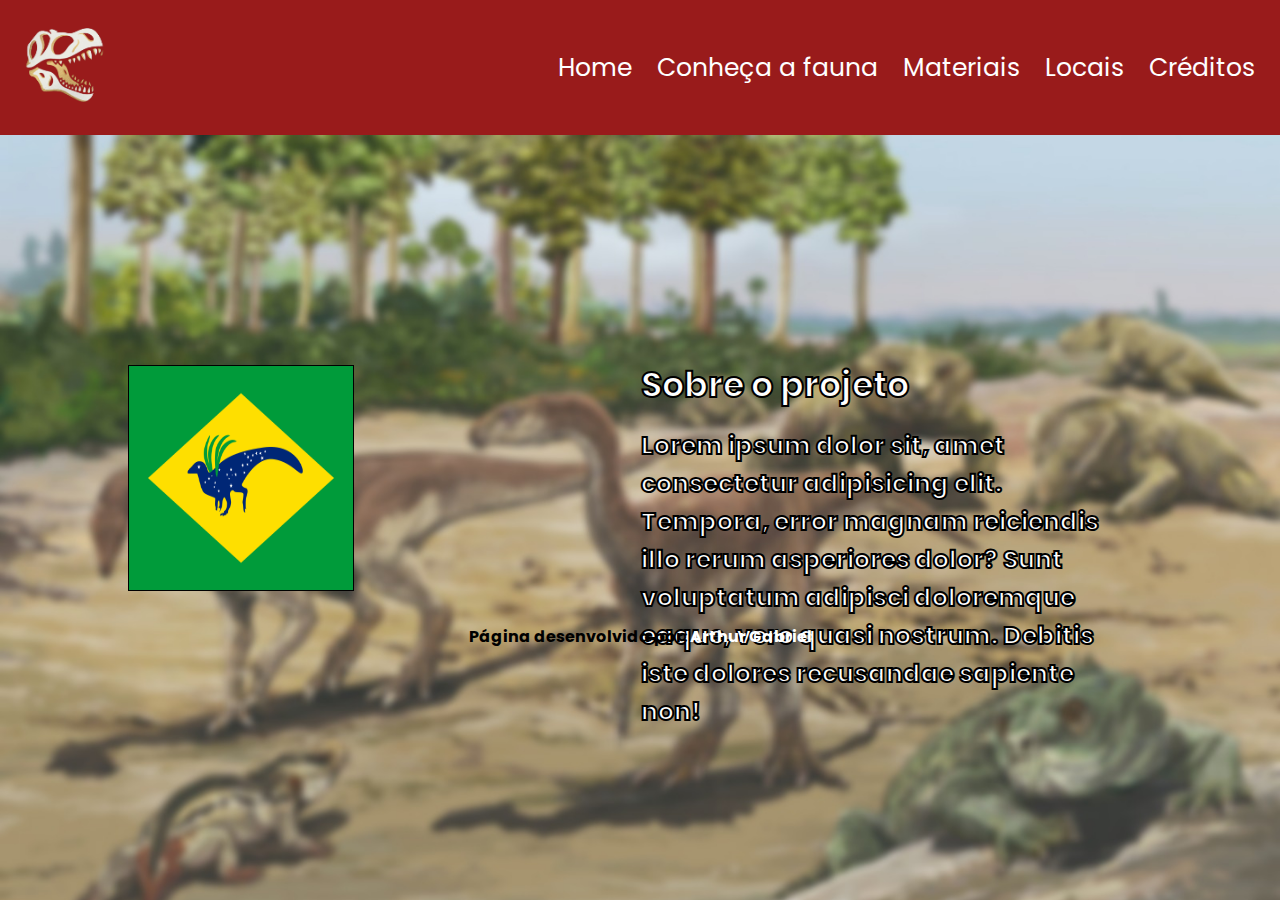
==== index.html @ 6ca006bd "first commit" ====
<!DOCTYPE html>
<html lang="pt-br">

<head>
    <meta charset="UTF-8">
    <meta http-equiv="X-UA-Compatible" content="IE=edge">
    <meta name="viewport" content="width=device-width, initial-scale=1.0">
    <title>Projeto</title>
    <link href="./assets/styles/reset.css" rel="stylesheet">
    <link href="./assets/styles/styles.css" rel="stylesheet">
    <link href="./assets/styles/flexbox.css" rel="stylesheet">
    <link href="https://fonts.googleapis.com/css2?family=Poppins:wght@100;300;400;600&display=swap" rel="stylesheet">

</head>

<body>
    <header>
        <h1>
            <img src="./assets/images/dino-skull.png">
        </h1>

        <nav>
            <ul>
                <li><a href="#">Home</a></li>
                <li><a href="#">Conheça a fauna</a></li>
                <li><a href="#">Materiais</a></li>
                <li><a href="#">Locais</a></li>
                <li><a href="#">Créditos</a></li>
            </ul>
        </nav>

    </header>


    <main>

        
        <img src="./assets/images/Brazil-dino.png">

        <div class="container">
        <h2> Sobre o projeto </h2>
        <p>Lorem ipsum dolor sit, amet consectetur adipisicing elit. Tempora, error magnam reiciendis illo rerum
            asperiores dolor? Sunt voluptatum adipisci doloremque eaque, vero quasi nostrum. Debitis iste dolores
            recusandae sapiente non!</p>
        </div>
    </main>

    <footer>
        <p>Página desenvolvida por: <a href="https://github.com/arthurgab03" target="_blank">Arthur Gabriel </a></p>
    </footer>

</body>

</html>
---- assets/styles/styles.css ----
header {
    background-color: #991b1b;
    height: 15vh;

}

header img {
    width: 8rem;
    display: inline-block;
}

header li {
    margin-right: 25px;
    font-size: 25px;

}

header li a {
    color: #ffffff;
    transition: 300ms all;
}

header li a:hover {
    color: black
}


/* main */

main {

    height: 85vh;
    background-image: url(../images/bg-dino.jpg);
    background-size: cover;
    background-repeat: no-repeat;
   
}

main img {
    
    margin-bottom: 5rem;
    width: 14rem;
    height: 14rem;
    border: 1px solid black;
}

.container {
    width: 30rem;
    height: 20rem;
    padding: 2rem 2rem;
    
}

main h2 {
    font-size: 35px;
    padding-bottom: 1rem;
    color: #ffffff;
    -webkit-text-stroke: 2px #000;
    
}

main p {
    color: #ffffff;
    font-size: 25px;
    font-weight: bold;
    width: 30rem;
    -webkit-text-stroke: 2px #000;
}

footer {
    position: absolute;
    top: 39rem;
    width: 100%;
    display: flex;
    justify-content: center;
}

footer p {
    font-weight: bold;
}

footer p a {
    font-weight: bold;
    color: #ffffff;
}

footer p a:hover {
    color: blue
}
---- assets/styles/flexbox.css ----
header {
    display: flex;
    justify-content: space-between;
    align-items: center;
}

header ul {
    display: flex;
}

main {
    display: flex;
    justify-content: space-around;
    align-items: center;
}
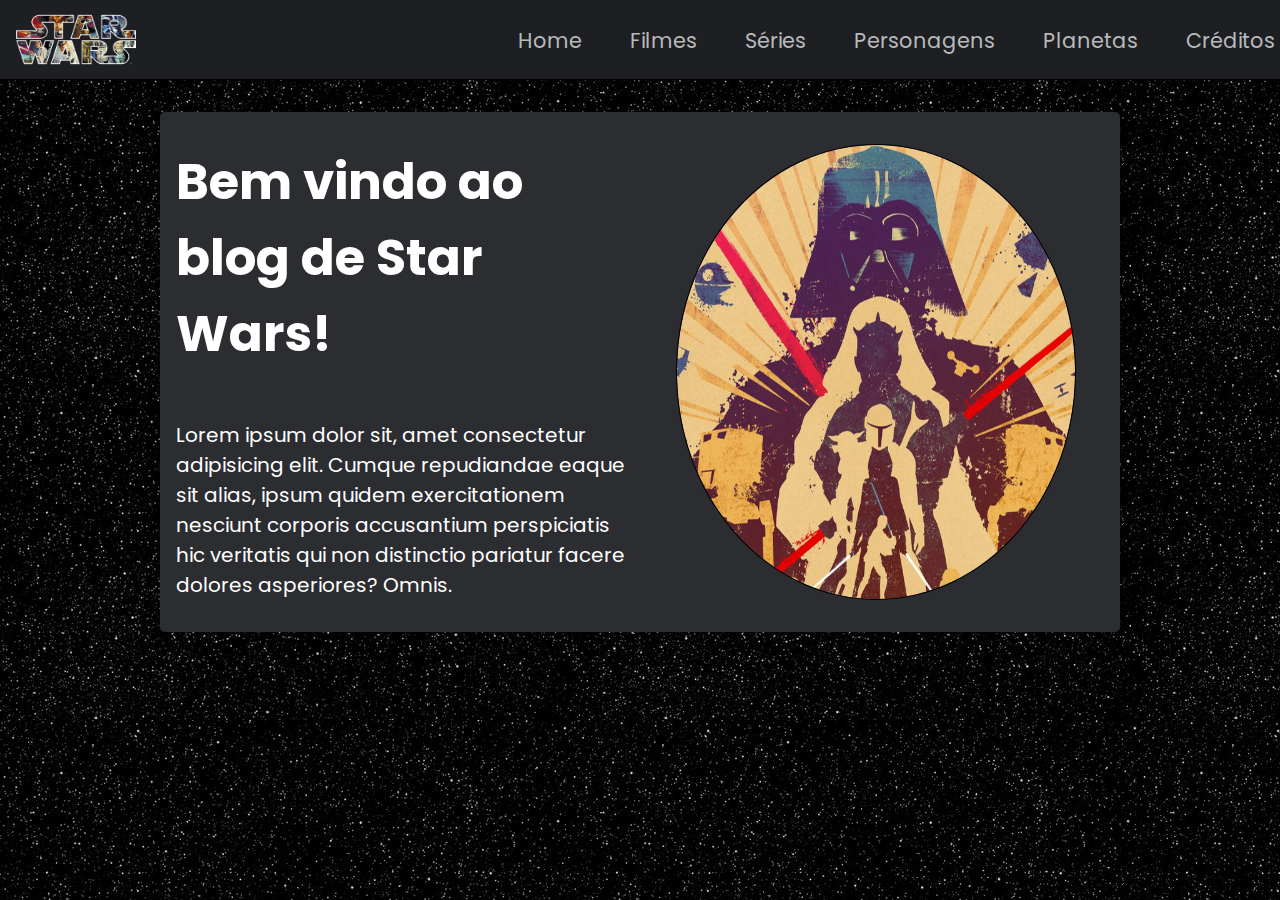
==== commit 1d407c3a: "mudanças no projeto" ====
--- a/index.html
+++ b/index.html
@@ -8,47 +8,41 @@
     <title>Projeto</title>
     <link href="./assets/styles/reset.css" rel="stylesheet">
     <link href="./assets/styles/styles.css" rel="stylesheet">
-    <link href="./assets/styles/flexbox.css" rel="stylesheet">
     <link href="https://fonts.googleapis.com/css2?family=Poppins:wght@100;300;400;600&display=swap" rel="stylesheet">
 
 </head>
 
 <body>
+
     <header>
-        <h1>
-            <img src="./assets/images/dino-skull.png">
-        </h1>
-
+        <img src="./assets/images/logo.png" alt="Logo da saga Star Wars">
         <nav>
             <ul>
                 <li><a href="#">Home</a></li>
-                <li><a href="#">Conheça a fauna</a></li>
-                <li><a href="#">Materiais</a></li>
-                <li><a href="#">Locais</a></li>
+                <li><a href="./pages/filmes.html">Filmes</a></li>
+                <li><a href="./pages/series.html">Séries</a></li>
+                <li><a href="./pages/personagens.html">Personagens</a></li>
+                <li><a href="#">Planetas</a></li>
                 <li><a href="#">Créditos</a></li>
             </ul>
         </nav>
 
     </header>
 
-
     <main>
 
-        
-        <img src="./assets/images/Brazil-dino.png">
-
-        <div class="container">
-        <h2> Sobre o projeto </h2>
-        <p>Lorem ipsum dolor sit, amet consectetur adipisicing elit. Tempora, error magnam reiciendis illo rerum
-            asperiores dolor? Sunt voluptatum adipisci doloremque eaque, vero quasi nostrum. Debitis iste dolores
-            recusandae sapiente non!</p>
+        <div class="main-panel">
+            <div class="left-panel">
+                <h1>Bem vindo ao blog de Star Wars!</h1>
+                <p>Lorem ipsum dolor sit, amet consectetur adipisicing elit. Cumque repudiandae eaque sit alias, ipsum
+                    quidem exercitationem nesciunt corporis accusantium perspiciatis hic veritatis qui non distinctio
+                    pariatur facere dolores asperiores? Omnis.</p>
+            </div>
+            <div class="right-panel">
+                <img src="./assets/images/sw2022.png" alt="Banner com personagens da saga Star Wars">
+            </div>
         </div>
     </main>
-
-    <footer>
-        <p>Página desenvolvida por: <a href="https://github.com/arthurgab03" target="_blank">Arthur Gabriel </a></p>
-    </footer>
-
 </body>
 
 </html>--- a/assets/styles/styles.css
+++ b/assets/styles/styles.css
@@ -1,91 +1,102 @@
+body {
+    background-image: url(../images/background.jpg);
+}
+
+
+/* Cabeçalho */
+
 header {
-    background-color: #991b1b;
-    height: 15vh;
+    width: 100%;
+    display: flex;
+    background-color: #1E1F22;
+    justify-content: space-between;
+    height: 5rem;
+    margin-bottom: 2rem;
+    border-bottom: 1px solid black;
 
 }
 
-header img {
-    width: 8rem;
-    display: inline-block;
+header>img {
+    width: 120px;
+    margin-left: 1rem;
 }
 
-header li {
-    margin-right: 25px;
-    font-size: 25px;
-
+header>nav {
+    width: 60%;
 }
 
-header li a {
-    color: #ffffff;
+nav>ul {
+    height: 5rem;
+    display: flex;
+    gap: 3rem;
+    align-items: center;
+    justify-content: center;
+}
+
+li>a {
+    font-size: 1.3rem;
+    color: #B8B9BC;
     transition: 300ms all;
 }
 
-header li a:hover {
-    color: black
+li>a:hover {
+    color: #FFE81F;
 }
 
+li>a:active {
+    color: #000;
+}
 
-/* main */
+/* Seção principal */
+
 
 main {
-
-    height: 85vh;
-    background-image: url(../images/bg-dino.jpg);
-    background-size: cover;
-    background-repeat: no-repeat;
-   
-}
-
-main img {
-    
-    margin-bottom: 5rem;
-    width: 14rem;
-    height: 14rem;
-    border: 1px solid black;
-}
-
-.container {
-    width: 30rem;
-    height: 20rem;
-    padding: 2rem 2rem;
-    
-}
-
-main h2 {
-    font-size: 35px;
-    padding-bottom: 1rem;
-    color: #ffffff;
-    -webkit-text-stroke: 2px #000;
-    
-}
-
-main p {
-    color: #ffffff;
-    font-size: 25px;
-    font-weight: bold;
-    width: 30rem;
-    -webkit-text-stroke: 2px #000;
-}
-
-footer {
-    position: absolute;
-    top: 39rem;
     width: 100%;
     display: flex;
     justify-content: center;
 }
 
-footer p {
-    font-weight: bold;
-}
+main>.main-panel{
+    width: 75%;
+    background-color: #2B2D31;
+    display: flex;
+    padding: 2rem 1rem;
+    border-radius: 5px;
+    gap: 1rem;
 
-footer p a {
-    font-weight: bold;
-    color: #ffffff;
-}
 
-footer p a:hover {
-    color: blue
 }
 
 
+/* painéis */
+
+
+.left-panel {
+    width: 50%;
+    color: #FFF;
+    
+   
+}
+
+.left-panel>h1 {
+    font-size: 50px;
+}
+
+.left-panel>p {
+    font-size: 20px;
+    margin-top: 3rem;
+}
+
+
+.right-panel {
+    width: 50%;
+    display: flex;
+    justify-content: center;
+}
+
+.right-panel>img {
+    width: 400px;
+    border-radius: 50%;
+    border: 1px solid black;
+
+}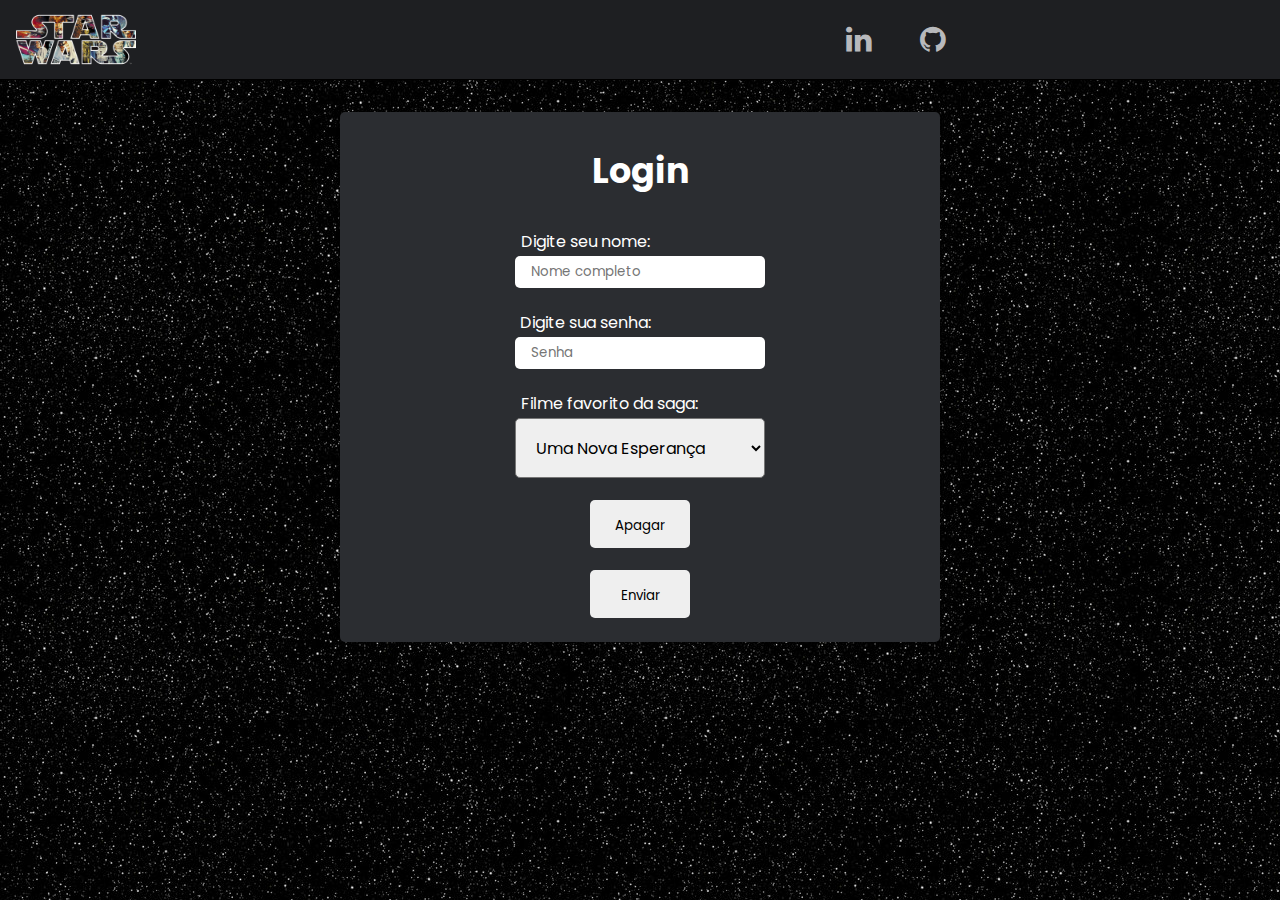
==== commit 30125c3e: "push no projeto final" ====
--- a/index.html
+++ b/index.html
@@ -5,43 +5,62 @@
     <meta charset="UTF-8">
     <meta http-equiv="X-UA-Compatible" content="IE=edge">
     <meta name="viewport" content="width=device-width, initial-scale=1.0">
-    <title>Projeto</title>
-    <link href="./assets/styles/reset.css" rel="stylesheet">
-    <link href="./assets/styles/styles.css" rel="stylesheet">
+    <title>Login</title>
+    <link rel="icon" type="image/x-icon" href="./assets/images/sw.ico">
+    <link rel="stylesheet" href="./assets/styles/reset.css">
+    <link rel="stylesheet" href="./assets/styles/styles.css">
+    <link rel="stylesheet" href="./assets/styles/index.css">
     <link href="https://fonts.googleapis.com/css2?family=Poppins:wght@100;300;400;600&display=swap" rel="stylesheet">
+    <link rel="stylesheet" href="https://cdnjs.cloudflare.com/ajax/libs/font-awesome/4.7.0/css/font-awesome.min.css">
 
 </head>
 
 <body>
 
     <header>
-        <img src="./assets/images/logo.png" alt="Logo da saga Star Wars">
+        <img src="./assets/images/logo.png">
+
         <nav>
-            <ul>
-                <li><a href="#">Home</a></li>
-                <li><a href="./pages/filmes.html">Filmes</a></li>
-                <li><a href="./pages/series.html">Séries</a></li>
-                <li><a href="./pages/personagens.html">Personagens</a></li>
-                <li><a href="#">Planetas</a></li>
-                <li><a href="#">Créditos</a></li>
+            <ul class="index-nav">
+                <li> <a href="https://www.linkedin.com/in/arthur-gabriel2003/" title="Meu LinkedIn" target="_blank"> <i
+                            class="fa fa-linkedin"></i></a></li>
+                <li> <a href="https://github.com/arthurgab03" title="Meu GitHub" target="_blank"> <i
+                            class="fa fa-github"></i></a></li>
             </ul>
+
         </nav>
+    </header>
+    <main>
+        <section> 
+            <h1>Login</h1>
 
-    </header>
+            <form action="./pages/home.html" method="get">
+                <label for="nome">Digite seu nome:</label>
+                <input type="text" name="nome" id="nome" placeholder="Nome completo" required>
 
-    <main>
+                <label for="senha">Digite sua senha:</label>
+                <input type="password" name="senha" id="senha" placeholder="Senha" required>
 
-        <div class="main-panel">
-            <div class="left-panel">
-                <h1>Bem vindo ao blog de Star Wars!</h1>
-                <p>Lorem ipsum dolor sit, amet consectetur adipisicing elit. Cumque repudiandae eaque sit alias, ipsum
-                    quidem exercitationem nesciunt corporis accusantium perspiciatis hic veritatis qui non distinctio
-                    pariatur facere dolores asperiores? Omnis.</p>
-            </div>
-            <div class="right-panel">
-                <img src="./assets/images/sw2022.png" alt="Banner com personagens da saga Star Wars">
-            </div>
-        </div>
+                <label for="filme-favorito" class="favorito">Filme favorito da saga:</label>
+                <select id="filme-favorito" name="filme-favorito">
+                    <option>Uma Nova Esperança</option>
+                    <option>O Império Contra Ataca</option>
+                    <option>O Retorno de Jedi</option>
+                    <option>A Ameaça Fantasma</option>
+                    <option>O Ataque dos Clones</option>
+                    <option>A Guerra dos Clones</option>
+                    <option>A Vingança dos Sith</option>
+                    <option>O Despertar da Força</option>
+                    <option>Rogue One: Uma História Star Wars</option>
+                    <option>Os Últimos Jedi</option>
+                    <option>Han Solo: Uma História Star Wars</option>
+                    <option>A Ascensão Skywalker</option>
+                </select>
+
+                <input type="reset" value="Apagar" class="botao" id="apagar" name="apagar">
+                <input type="submit" value="Enviar" class="botao" id="enviar" name="enviar">
+            </form>
+        </section>
     </main>
 </body>
 
--- a/assets/styles/styles.css
+++ b/assets/styles/styles.css
@@ -21,11 +21,11 @@
     margin-left: 1rem;
 }
 
-header>nav {
+header nav {
     width: 60%;
 }
 
-nav>ul {
+nav ul {
     height: 5rem;
     display: flex;
     gap: 3rem;
@@ -33,7 +33,7 @@
     justify-content: center;
 }
 
-li>a {
+li a {
     font-size: 1.3rem;
     color: #B8B9BC;
     transition: 300ms all;
@@ -43,7 +43,7 @@
     color: #FFE81F;
 }
 
-li>a:active {
+li a:active {
     color: #000;
 }
 
@@ -56,7 +56,7 @@
     justify-content: center;
 }
 
-main>.main-panel{
+main .main-panel{
     width: 75%;
     background-color: #2B2D31;
     display: flex;
@@ -68,7 +68,7 @@
 }
 
 
-/* painéis */
+/* Painéis de conteúdo */
 
 
 .left-panel {
@@ -78,12 +78,12 @@
    
 }
 
-.left-panel>h1 {
+.left-panel h1 {
     font-size: 50px;
 }
 
-.left-panel>p {
-    font-size: 20px;
+.left-panel p {
+    font-size: 18px;
     margin-top: 3rem;
 }
 
@@ -94,7 +94,7 @@
     justify-content: center;
 }
 
-.right-panel>img {
+.right-panel img {
     width: 400px;
     border-radius: 50%;
     border: 1px solid black;
--- a/assets/styles/index.css
+++ b/assets/styles/index.css
@@ -0,0 +1,100 @@
+/* estilização padrão da página */
+
+.index-nav a {
+    font-size: 30px;
+}
+
+
+.index-nav a:hover {
+    cursor: pointer;
+
+}
+
+.index-nav li {
+    transition: 300ms all;
+}
+
+.index-nav li:hover {
+    transform: scale(1.3);
+}
+
+section {
+    flex-direction: column;
+    align-items: center;
+    height: 530px;
+    width: 600px;   
+    background-color: #2B2D31;
+    display: flex;
+    padding: 2rem 1rem;
+    border-radius: 5px;
+    gap: 1rem;
+}
+
+h1 {
+    color: #fff;
+    font-size: 35px;
+}
+
+form {
+    width: 50%;
+    padding: 1rem;
+    display: flex;
+    flex-direction: column;
+    gap: 2px;
+    align-items: center;
+}
+
+form input {
+    width: 250px;
+    height: 25px;
+    margin-bottom: 20px;
+    padding: 1rem;
+    border-radius: 5px;
+    border: none;
+    
+}
+
+form label {
+    margin-right: 110px;
+    color: #fff;
+}
+
+.favorito {
+    margin-right: 62px;
+}
+
+form select {
+    width: 250px;
+    height: 60px;
+    margin-bottom: 20px;
+    padding: 1rem;
+    border-radius: 5px;
+    font-size: 16px;
+}
+
+.botao {
+    padding: 1rem 1rem 2rem;
+    width: 100px;
+}
+
+#apagar, #enviar {
+    transition: 300ms all;
+}
+
+#apagar:hover {
+    background-color: #ff212e;
+    cursor: pointer;
+    color: #fff;
+}
+
+ 
+
+#enviar:hover {
+    background-color: #2719C7;
+    cursor: pointer;
+    color: #fff;
+}
+
+#apagar:active, #enviar:active {
+    color: black;
+}